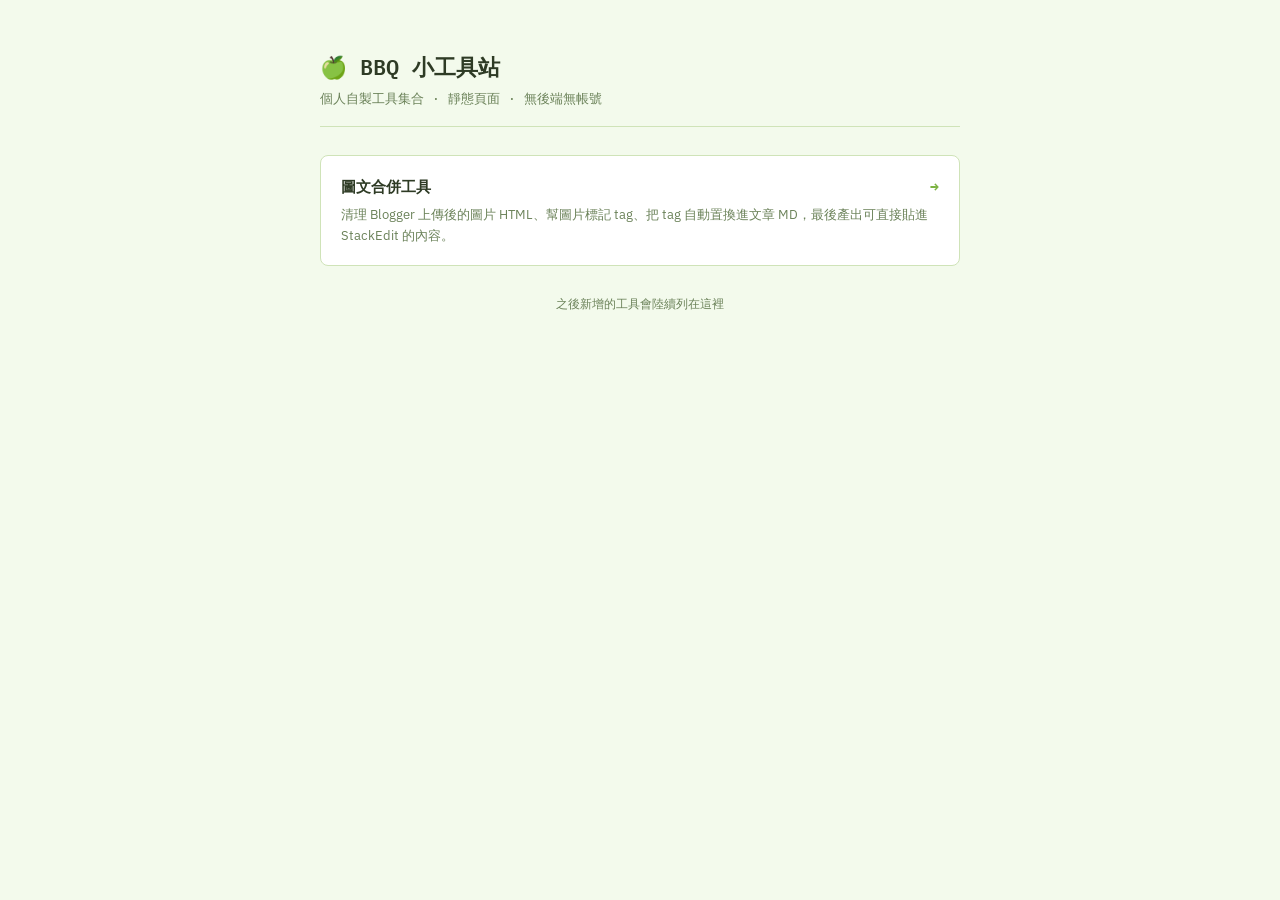
==== index.html @ 0fe3ee03 "first commit" ====
<!DOCTYPE html>
<html lang="zh-Hant">
<head>
<meta charset="UTF-8">
<title>BBQ 小工具站</title>
<style>
  @import url('https://fonts.googleapis.com/css2?family=IBM+Plex+Mono:wght@400;500;600&family=IBM+Plex+Sans:wght@400;500;600&display=swap');

  :root{
    --bg: #f3faec;
    --panel: #ffffff;
    --panel-2: #eaf5de;
    --line: #cfe3b8;
    --ink: #2e3b25;
    --muted: #6b8259;
    --accent: #7cb342;
    --accent-dim: #5f9636;
    --mono: 'IBM Plex Mono', monospace;
    --sans: 'IBM Plex Sans', sans-serif;
  }
  *{box-sizing:border-box;}
  body{
    margin:0;
    background:var(--bg);
    color:var(--ink);
    font-family:var(--sans);
    padding:48px 24px 80px;
  }
  .wrap{ max-width:640px; margin:0 auto; }
  .header{
    border-bottom:1px solid var(--line);
    padding-bottom:18px;
    margin-bottom:28px;
  }
  .header h1{
    font-family:var(--mono);
    font-size:22px;
    font-weight:600;
    margin:0 0 6px;
  }
  .header .sub{
    font-family:var(--mono);
    font-size:12.5px;
    color:var(--muted);
  }
  .tool-card{
    display:block;
    background:var(--panel);
    border:1px solid var(--line);
    border-radius:8px;
    padding:18px 20px;
    margin-bottom:14px;
    text-decoration:none;
    color:inherit;
    transition:border-color 0.15s;
  }
  .tool-card:hover{ border-color:var(--accent-dim); }
  .tool-card .name{
    font-family:var(--mono);
    font-size:15px;
    font-weight:600;
    color:var(--ink);
    display:flex;
    align-items:center;
    gap:8px;
  }
  .tool-card .name .arrow{ color:var(--accent); margin-left:auto; }
  .tool-card .desc{
    font-family:var(--sans);
    font-size:13px;
    color:var(--muted);
    margin-top:6px;
    line-height:1.6;
  }
  .empty-hint{
    font-family:var(--mono);
    font-size:12px;
    color:var(--muted);
    margin-top:30px;
    text-align:center;
  }
</style>
</head>
<body>
<div class="wrap">
  <div class="header">
    <h1>🍏 BBQ 小工具站</h1>
    <div class="sub">個人自製工具集合 · 靜態頁面 · 無後端無帳號</div>
  </div>

  <a class="tool-card" href="./img-tag-merge.html">
    <div class="name">圖文合併工具 <span class="arrow">→</span></div>
    <div class="desc">清理 Blogger 上傳後的圖片 HTML、幫圖片標記 tag、把 tag 自動置換進文章 MD，最後產出可直接貼進 StackEdit 的內容。</div>
  </a>

  <div class="empty-hint">之後新增的工具會陸續列在這裡</div>
</div>
</body>
</html>
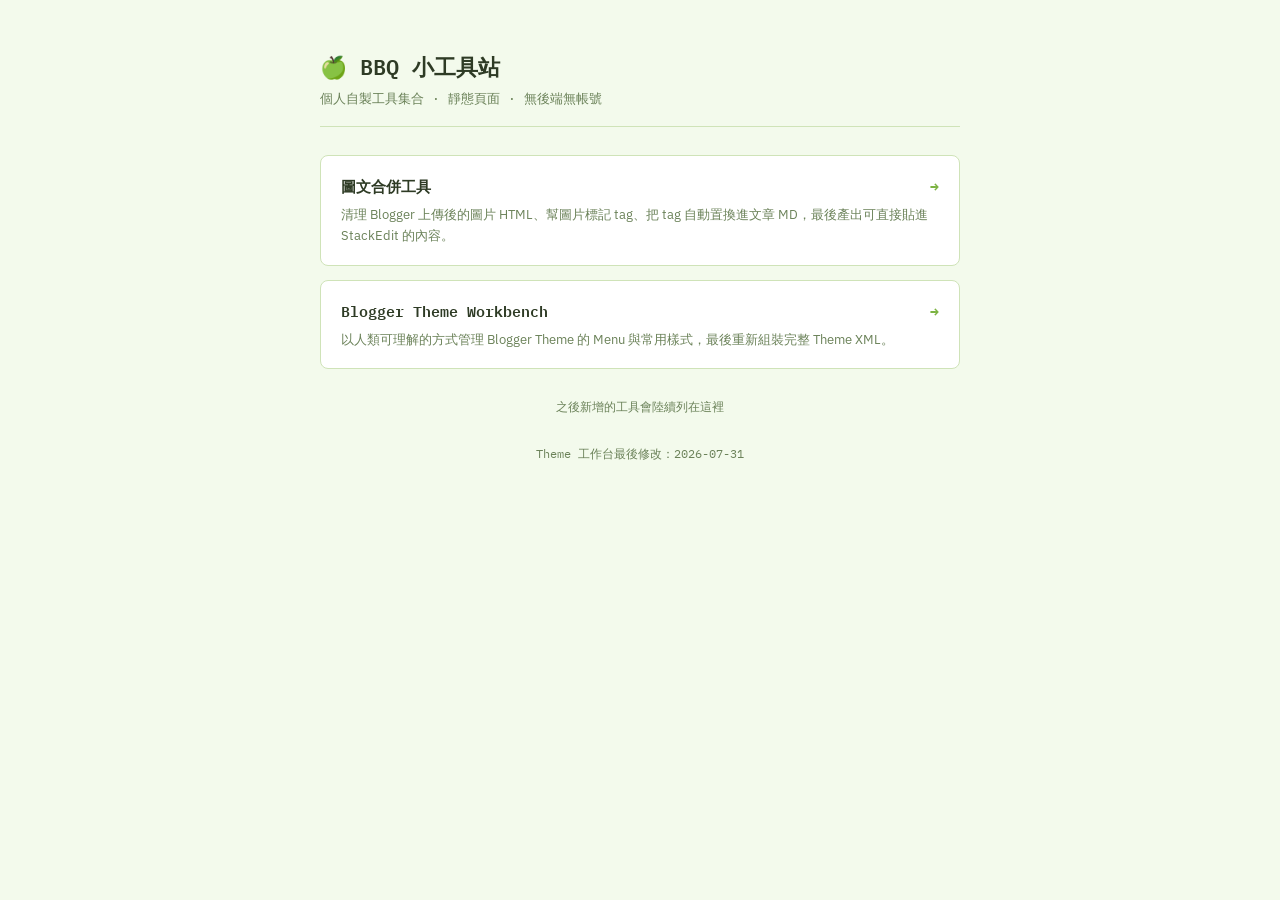
==== commit 48d159a7: "add theme workbench" ====
--- a/index.html
+++ b/index.html
@@ -1,7 +1,8 @@
 <!DOCTYPE html>
+
 <html lang="zh-Hant">
 <head>
-<meta charset="UTF-8">
+<meta charset="utf-8"/>
 <title>BBQ 小工具站</title>
 <style>
   @import url('https://fonts.googleapis.com/css2?family=IBM+Plex+Mono:wght@400;500;600&family=IBM+Plex+Sans:wght@400;500;600&display=swap');
@@ -83,17 +84,15 @@
 </head>
 <body>
 <div class="wrap">
-  <div class="header">
-    <h1>🍏 BBQ 小工具站</h1>
-    <div class="sub">個人自製工具集合 · 靜態頁面 · 無後端無帳號</div>
-  </div>
-
-  <a class="tool-card" href="./img-tag-merge.html">
-    <div class="name">圖文合併工具 <span class="arrow">→</span></div>
-    <div class="desc">清理 Blogger 上傳後的圖片 HTML、幫圖片標記 tag、把 tag 自動置換進文章 MD，最後產出可直接貼進 StackEdit 的內容。</div>
-  </a>
-
-  <div class="empty-hint">之後新增的工具會陸續列在這裡</div>
+<div class="header">
+<h1>🍏 BBQ 小工具站</h1>
+<div class="sub">個人自製工具集合 · 靜態頁面 · 無後端無帳號</div>
+</div>
+<a class="tool-card" href="./img-tag-merge.html">
+<div class="name">圖文合併工具 <span class="arrow">→</span></div>
+<div class="desc">清理 Blogger 上傳後的圖片 HTML、幫圖片標記 tag、把 tag 自動置換進文章 MD，最後產出可直接貼進 StackEdit 的內容。</div>
+</a>
+<a class="tool-card" href="./blogger-theme-workbench.html"><div class="name">Blogger Theme Workbench<span class="arrow">→</span></div><div class="desc">以人類可理解的方式管理 Blogger Theme 的 Menu 與常用樣式，最後重新組裝完整 Theme XML。</div></a><div class="empty-hint">之後新增的工具會陸續列在這裡</div><div class="empty-hint">Theme 工作台最後修改：2026-07-31</div>
 </div>
 </body>
 </html>
